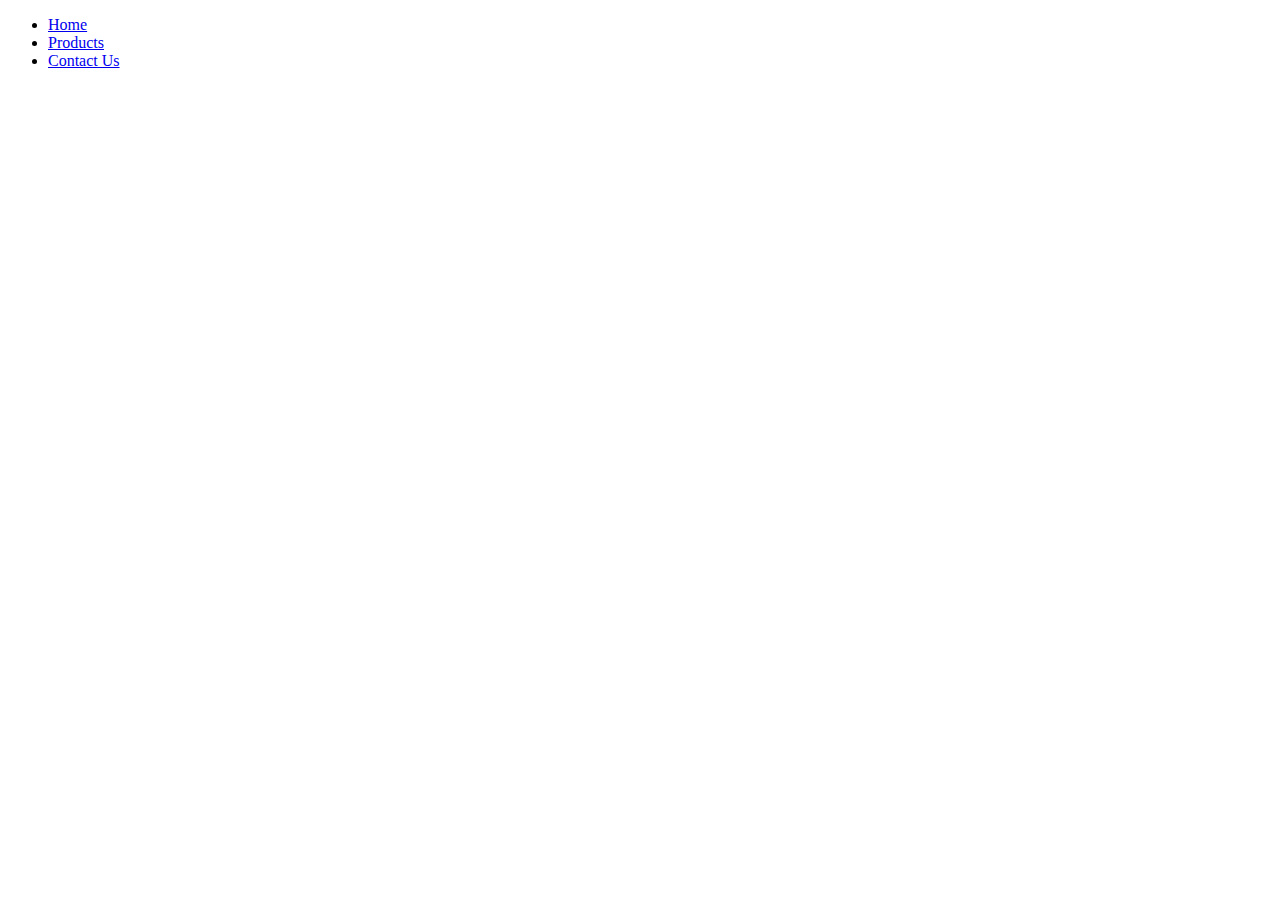
==== html/index.html @ dd55f448 "nav bar set up" ====
<!DOCTYPE html>
<html lang="en">
<head>
    <meta charset="UTF-8">
    <title>IS 322 Project #1</title>
    <link rel="stylesheet" href="../styles.css" type="text/css">
</head>

<body>
<div id="navigation_bar">
<ul>
    <li> <a href="index.html"> Home </a> </li>
    <li> <a href="product.html"> Products </a> </li>
    <li> <a href="contact.html"> Contact Us </a> </li>
</ul>
</div>



</body>

<script src="../landing.js">

</script>

</html>
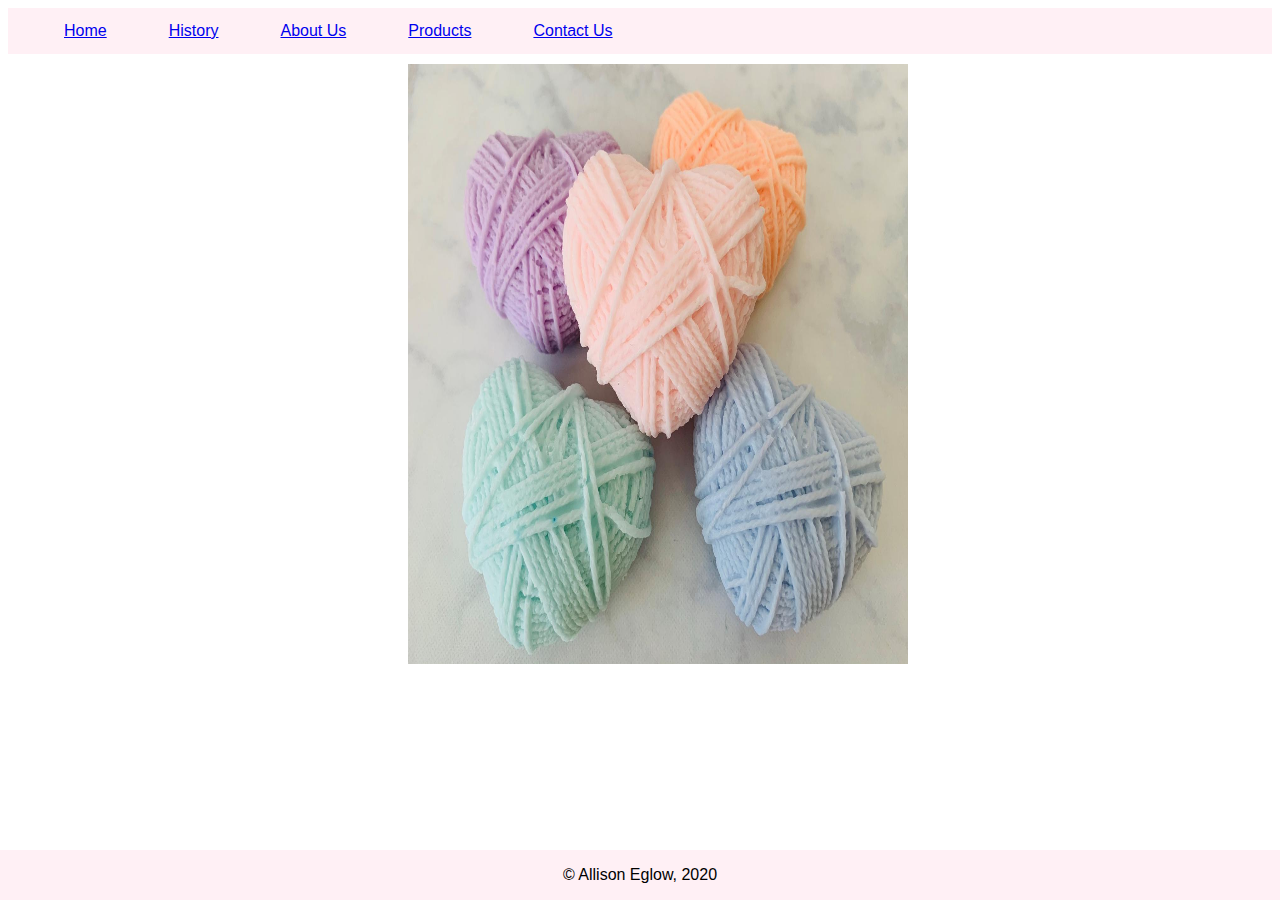
==== commit e826c904: "styling and editing" ====
--- a/html/index.html
+++ b/html/index.html
@@ -3,24 +3,81 @@
 <head>
     <meta charset="UTF-8">
     <title>IS 322 Project #1</title>
+    <link rel="stylesheet" href="https://cdnjs.cloudflare.com/ajax/libs/font-awesome/4.7.0/css/font-awesome.min.css">
     <link rel="stylesheet" href="../styles.css" type="text/css">
+    <link href='https://fonts.googleapis.com/css?family=Caveat' rel='stylesheet'>
+
 </head>
 
 <body>
+
+<!-- NAV BAR START-->
 <div id="navigation_bar">
-<ul>
-    <li> <a href="index.html"> Home </a> </li>
-    <li> <a href="product.html"> Products </a> </li>
-    <li> <a href="contact.html"> Contact Us </a> </li>
-</ul>
+    <ul>
+
+        <li><a href="index.html"> Home </a></li>
+        <li><a href="history.html"> History </a></li>
+        <li><a href="about.html"> About Us </a></li>
+        <li><a href="product.html"> Products </a></li>
+        <li><a href="contact.html"> Contact Us </a></li>
+
+    </ul>
+</div>
+<!-- NAV BAR END-->
+
+<!-- Carousel-->
+<div id="slideshow-container">
+    <div class="mySlides">
+        <img src="../imgs/il_1588xN.2023532154_gw61.jpg" style="width:500px; height: 600px">
+    </div>
+    <div class="mySlides">
+        <img src="../imgs/original_1kg-giant-yarn-pure-merino-wool-for-big-arm-knitting.jpg"
+             style="width:500px; height: 600px">
+    </div>
+    <div class="mySlides">
+        <img src="../imgs/IMG_1334_1_1.jpg" style="width:500px; height: 600px">
+    </div>
+    <div class="mySlides">
+        <img src="../imgs/1c0137e107420f79f442e0e1f21f48bc.jpg" style="width:500px; height: 600px">
+    </div>
+    <div class="mySlides">
+        <img src="../imgs/232c58da62a99c20197ddc8ce6a7ee11.jpg" style="width:500px; height: 600px">
+    </div>
+
 </div>
 
+<!--END-->
+
+
+<!--FOOTER-->
+<div id="footer">
+    <p> &copy; Allison Eglow, 2020</p>
+</div>
+<!--END-->
 
 
 </body>
 
-<script src="../landing.js">
+<!--JAVASCRIPT-->
+<script>
+    var myIndex = 0;
+    carousel();
 
+    function carousel() {
+        var i;
+        var x = document.getElementsByClassName("mySlides");
+        for (i = 0; i < x.length; i++) {
+            x[i].style.display = "none";
+        }
+        myIndex++;
+        if (myIndex > x.length) {
+            myIndex = 1
+        }
+        x[myIndex - 1].style.display = "block";
+        setTimeout(carousel, 3000); // Change image every 2 seconds
+    }
 </script>
+<!--END-->
+
 
 </html>--- a/styles.css
+++ b/styles.css
@@ -0,0 +1,44 @@
+body{
+    min-width: 400px;
+    max-width: 2000px;
+    font-family: Arial, Helvetica, sans-serif;
+    font-style: normal;
+}
+/* Navigation bar CSS */
+ul {
+    list-style-type: none;
+    margin: 0;
+    overflow: hidden;
+    background-color: lavenderblush;
+}
+
+li {
+    float: left;
+    display: block;
+    color: black;
+    text-align: center;
+    padding: 14px 16px;
+
+    margin-right: 30px
+}
+
+#footer{
+    position: fixed;
+    left: 0;
+    bottom: 0;
+    width: 100%;
+    color: Black;
+    text-align: center;
+    background-color: lavenderblush ;
+}
+
+
+/* Slideshow container */
+#slideshow-container {
+    position: absolute;
+    text-align: center;
+    width: 100%;
+    padding: 10px;
+
+}
+
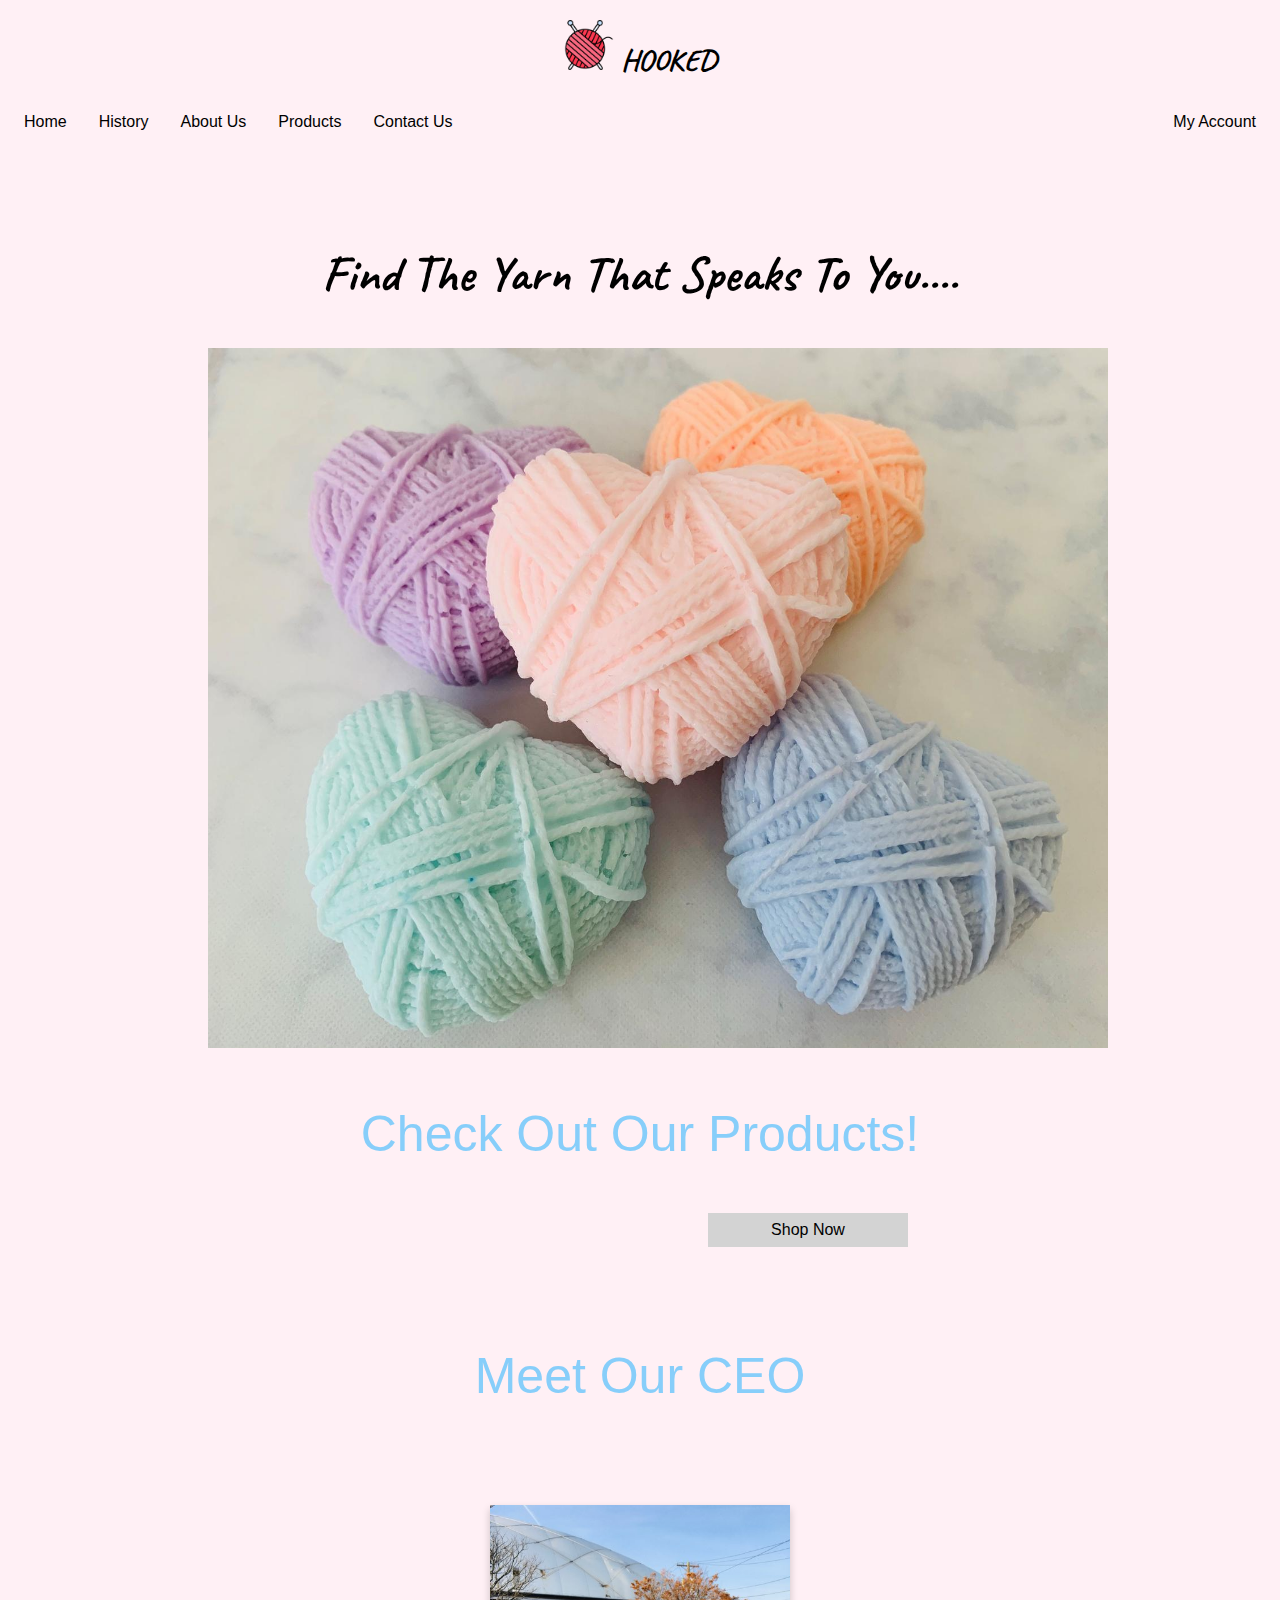
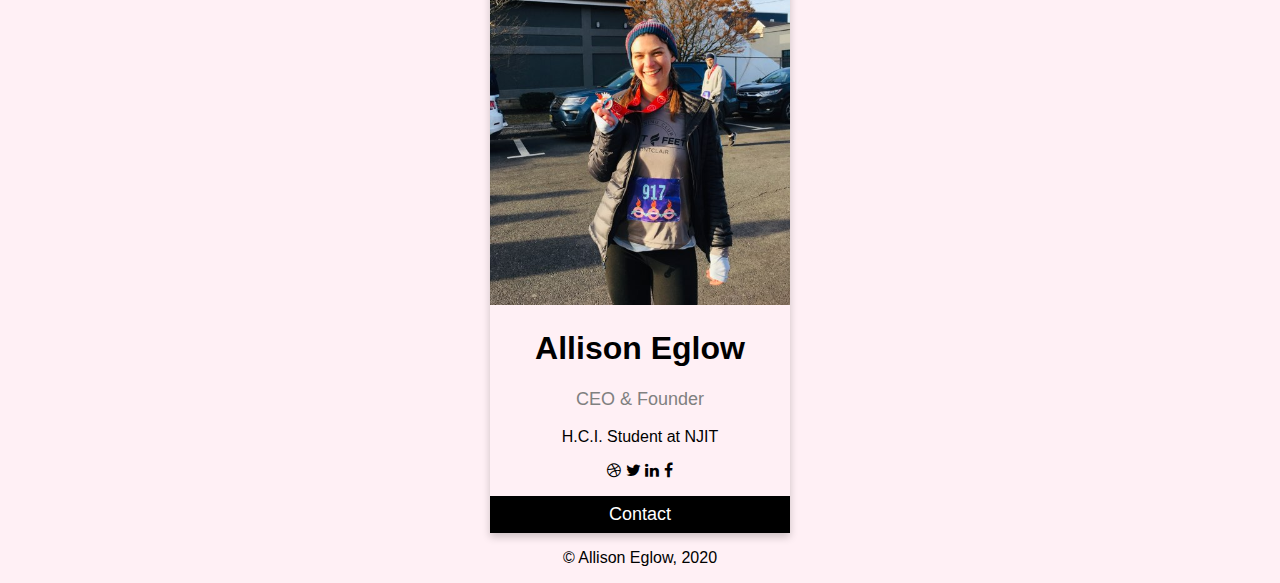
==== commit 45eb2a28: "styling and editing" ====
--- a/html/index.html
+++ b/html/index.html
@@ -6,47 +6,110 @@
     <link rel="stylesheet" href="https://cdnjs.cloudflare.com/ajax/libs/font-awesome/4.7.0/css/font-awesome.min.css">
     <link rel="stylesheet" href="../styles.css" type="text/css">
     <link href='https://fonts.googleapis.com/css?family=Caveat' rel='stylesheet'>
+<style>
+    .card {
+        box-shadow: 0 4px 8px 0 rgba(0, 0, 0, 0.2);
+        max-width: 300px;
+        margin: auto;
+        text-align: center;
+    }
+    .title {
+        color: grey;
+        font-size: 18px;
+    }
 
+    button {
+        border: none;
+        outline: 0;
+        display: inline-block;
+        padding: 8px;
+        color: white;
+        background-color: #000;
+        text-align: center;
+        cursor: pointer;
+        width: 100%;
+        font-size: 18px;
+    }
+
+    a {
+        text-decoration: none;
+
+        color: black;
+    }
+
+
+
+</style>
 </head>
 
 <body>
+<div id="header">
+
+    <h1 style="font-family:'Caveat',serif; font-size: 30px; text-align: center" >
+        <img src="../imgs/handmade.png" style="height: 50px;width: 50px">
+        HOOKED
+
+    </h1>
+</div>
+
 
 <!-- NAV BAR START-->
 <div id="navigation_bar">
     <ul>
-
         <li><a href="index.html"> Home </a></li>
         <li><a href="history.html"> History </a></li>
         <li><a href="about.html"> About Us </a></li>
         <li><a href="product.html"> Products </a></li>
         <li><a href="contact.html"> Contact Us </a></li>
+        <li style="float:right"><a class="active" href="#about">My Account</a></li>
 
     </ul>
 </div>
 <!-- NAV BAR END-->
+<h1 style="font-family:'Caveat',serif; font-size: 50px; text-align: center" >
 
+<br> Find The Yarn That Speaks To You....
+</h1>
 <!-- Carousel-->
 <div id="slideshow-container">
     <div class="mySlides">
-        <img src="../imgs/il_1588xN.2023532154_gw61.jpg" style="width:500px; height: 600px">
+        <img src="../imgs/il_1588xN.2023532154_gw61.jpg" style="width:900px; height: 700px">
+    </div>
+
+    <div class="mySlides">
+        <img src="../imgs/basket.jpg" style="width:900px; height: 700px">
     </div>
     <div class="mySlides">
-        <img src="../imgs/original_1kg-giant-yarn-pure-merino-wool-for-big-arm-knitting.jpg"
-             style="width:500px; height: 600px">
+        <img src="../imgs/Fidalgo-Artisan-Yarn-Company-400x400.jpg" style="width:900px; height: 700px">
     </div>
     <div class="mySlides">
-        <img src="../imgs/IMG_1334_1_1.jpg" style="width:500px; height: 600px">
-    </div>
-    <div class="mySlides">
-        <img src="../imgs/1c0137e107420f79f442e0e1f21f48bc.jpg" style="width:500px; height: 600px">
-    </div>
-    <div class="mySlides">
-        <img src="../imgs/232c58da62a99c20197ddc8ce6a7ee11.jpg" style="width:500px; height: 600px">
+        <img src="../imgs/cropped-2_knitting-balls1.jpg" style="width:900px; height: 700px">
     </div>
 
 </div>
+<div>
 
+<p style="font-size:50px; margin-top: 800px; text-align: center; color: lightskyblue">Check Out Our Products!</p>
+<button type="button" style="background-color: lightgray; border: none; width:200px;color: black;
+  text-align: center;
+  text-decoration: none;
+  font-size: 16px;
+  margin-left: 700px;">Shop Now</button>
+</div>
 <!--END-->
+    <p style="font-size:50px; margin-top: 100px; text-align: center; color: lightskyblue">Meet Our CEO</p>
+
+    <div class="card" style="margin-top: 100px">
+    <img src="../imgs/IMG_8032%20(1).JPG" alt="John" style="width:100%">
+    <h1>Allison Eglow</h1>
+    <p class="title">CEO & Founder</p>
+    <p>H.C.I. Student at NJIT</p>
+    <a href="#"><i class="fa fa-dribbble"></i></a>
+    <a href="#"><i class="fa fa-twitter"></i></a>
+    <a href="#"><i class="fa fa-linkedin"></i></a>
+    <a href="#"><i class="fa fa-facebook"></i></a>
+    <p><button>Contact</button></p>
+</div>
 
 
 <!--FOOTER-->
--- a/styles.css
+++ b/styles.css
@@ -3,27 +3,39 @@
     max-width: 2000px;
     font-family: Arial, Helvetica, sans-serif;
     font-style: normal;
+    background-color: lavenderblush;
 }
 /* Navigation bar CSS */
 ul {
     list-style-type: none;
     margin: 0;
+    padding: 0;
     overflow: hidden;
-    background-color: lavenderblush;
+
 }
 
 li {
     float: left;
+}
+
+li a {
     display: block;
     color: black;
     text-align: center;
     padding: 14px 16px;
+    text-decoration: none;
+}
 
-    margin-right: 30px
+li a:hover:not(.active) {
+    background-color: lavenderblush;
+}
+
+.active {
+    border-color: #4CAF50;
 }
 
 #footer{
-    position: fixed;
+
     left: 0;
     bottom: 0;
     width: 100%;
@@ -40,5 +52,6 @@
     width: 100%;
     padding: 10px;
 
+
 }
 
